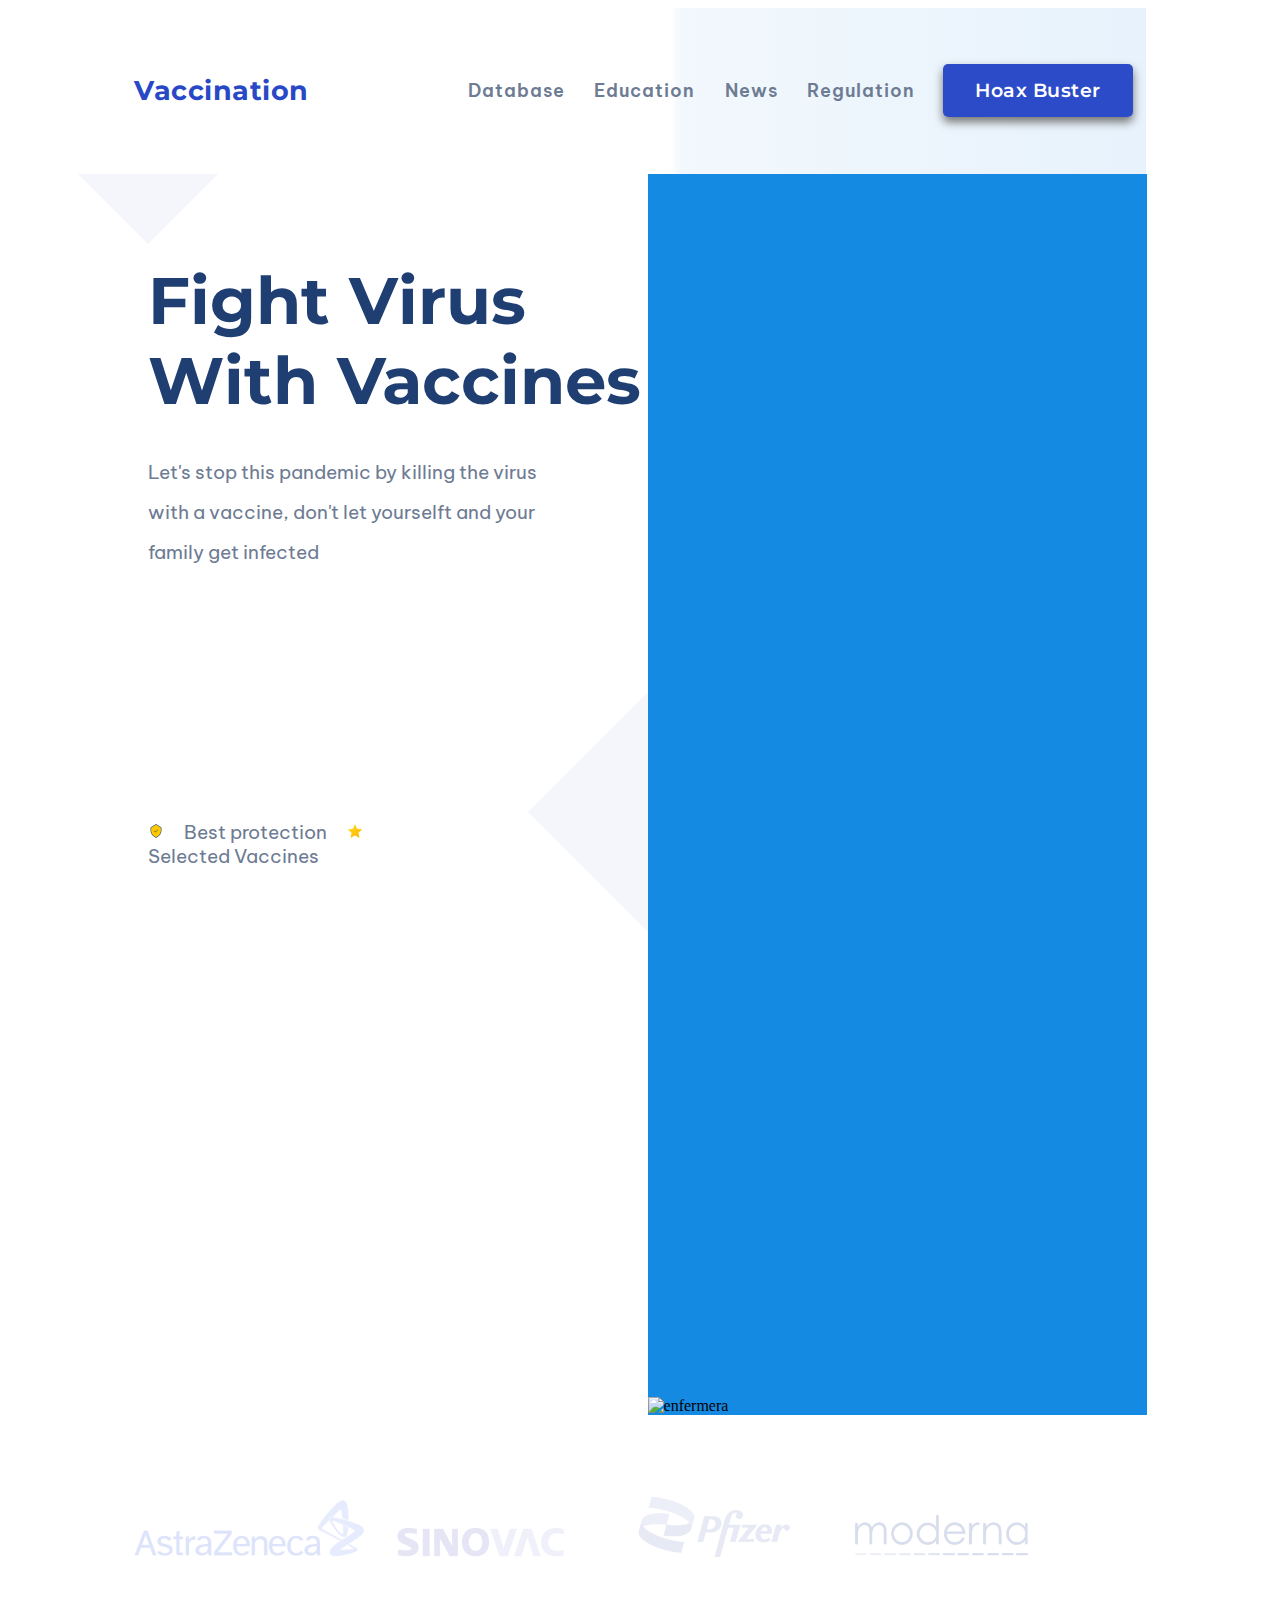
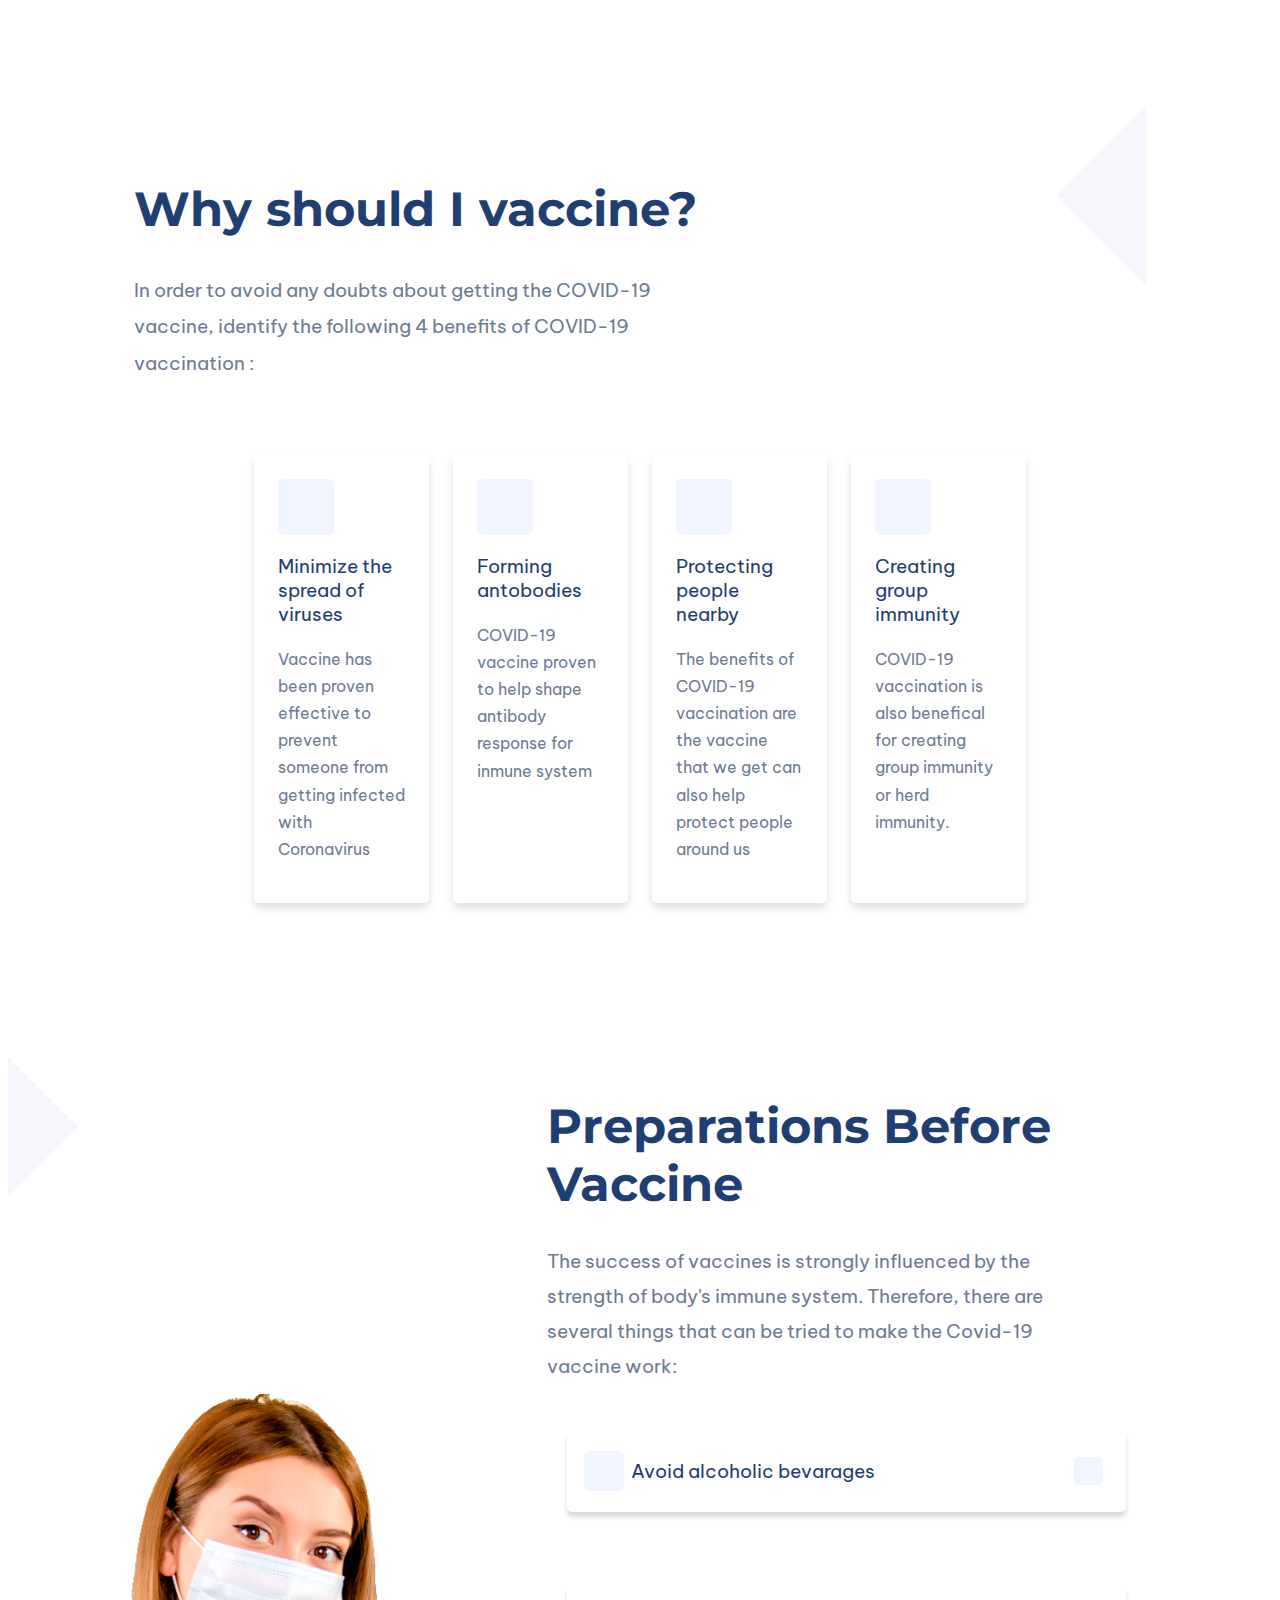
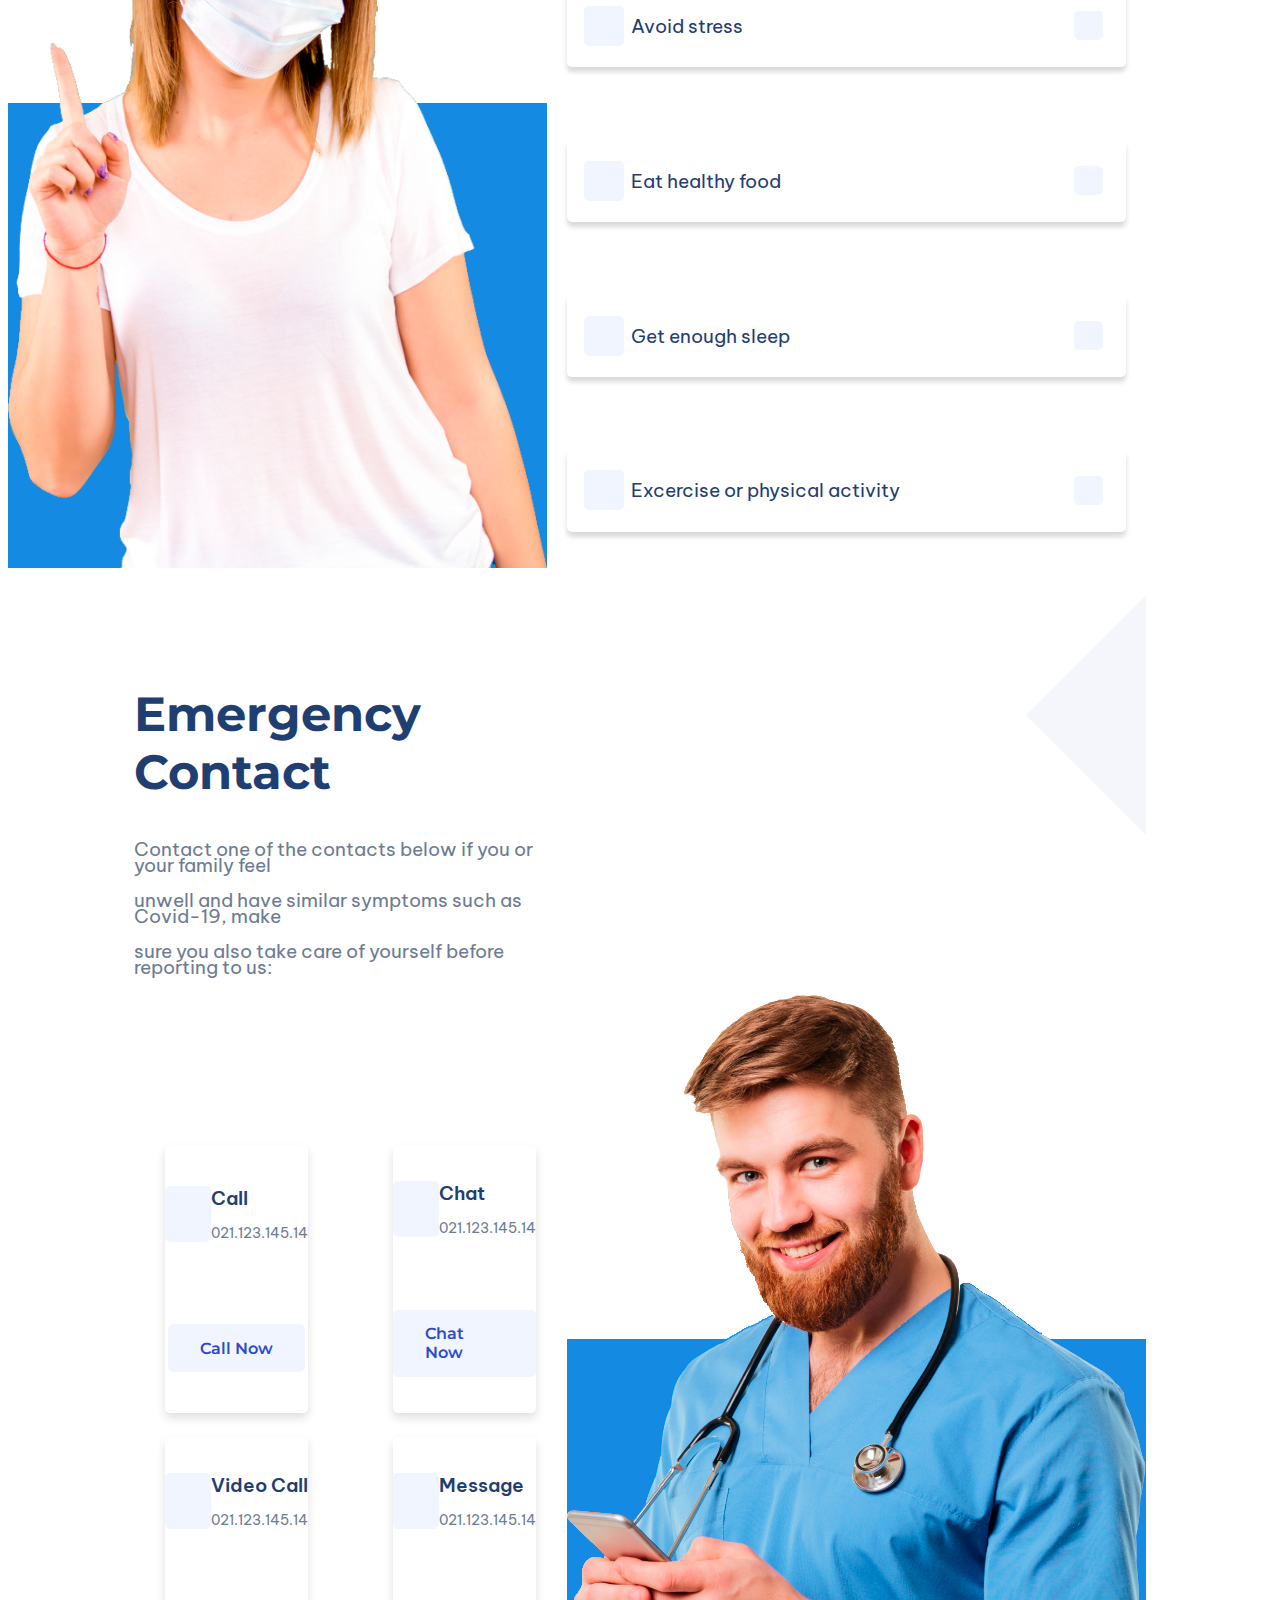
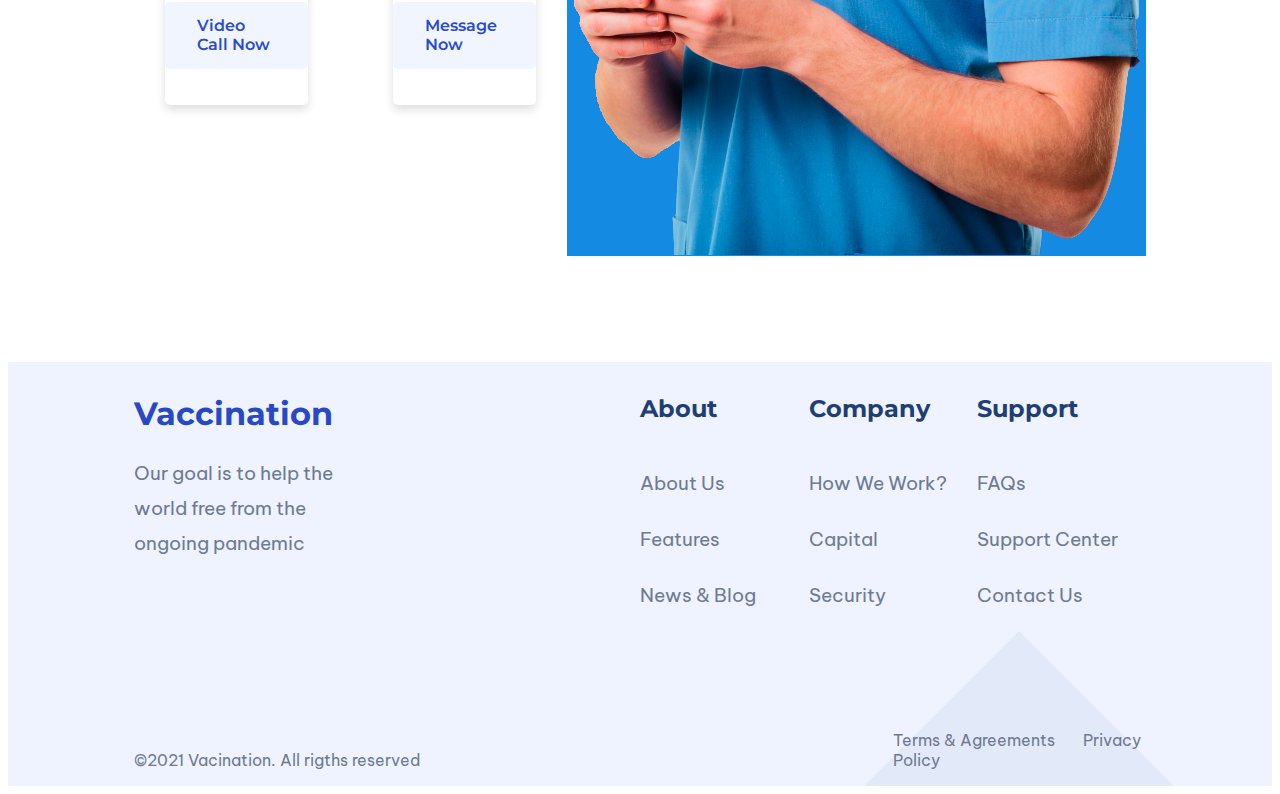
==== index.html @ 40110371 "File index.html moved" ====
<!DOCTYPE html>
<html lang="en">

<head>
    <meta charset="UTF-8">
    <meta http-equiv="X-UA-Compatible" content="IE=edge">
    <meta name="viewport" content="width=device-width, initial-scale=1.0">
    <link rel="stylesheet" href="https://cdnjs.cloudflare.com/ajax/libs/normalize/8.0.1/normalize.min.css"
        integrity="sha512-NhSC1YmyruXifcj/KFRWoC561YpHpc5Jtzgvbuzx5VozKpWvQ+4nXhPdFgmx8xqexRcpAglTj9sIBWINXa8x5w=="
        crossorigin="anonymous" referrerpolicy="no-referrer" />
    <link rel="preconnect" href="https://fonts.googleapis.com">
    <link rel="preconnect" href="https://fonts.gstatic.com" crossorigin>
    <link href="https://fonts.googleapis.com/css2?family=Be+Vietnam+Pro:wght@400;600;700&display=swap" rel="stylesheet">
    <link href="https://fonts.googleapis.com/css2?family=Montserrat:wght@400;600;700&display=swap" rel="stylesheet">
    <link rel="stylesheet" href="./assets/css/styles.css">
    <title>Document</title>
</head>

<body>
    <main class="container">
        <header class="header">
            <div class="header-wrapper">
                <div class="logo logo-color">Vaccination</div>
                <nav class="main-menu text-font">
                    <ul>
                        <li><a href="#" class="nav-text-color">Database</a></li>
                        <li><a href="#" class="nav-text-color">Education</a></li>
                        <li><a href="#" class="nav-text-color">News</a></li>
                        <li><a href="#" class="nav-text-color">Regulation</a></li>
                    </ul>
                </nav>
                <div class="buster-button text-font">
                    <a href="#" class="blue-buttons-color">Hoax Buster</a>
                </div>
            </div>
        </header>
        <section class="main-image">
            <div class="triangle-wrapper">
                <div class="triangle-up-rigth"></div>
            </div>
            <div class="main-image-wrapper">
                <div class="main-text">
                    <div class="triangle-up-left"></div>
                    <p id="star-main-image-text-title" class="title-color main-titles big">Fight Virus</p>
                    <p id="end-main-image-text-title" class="title-color main-titles big">With Vaccines</p>
                    <div class="main-regular-text-wrapper">
                        <p class="regular-text-color text-font">Let's stop this pandemic by killing the virus</p>
                        <p class="regular-text-color text-font">with a vaccine, don't let yourselft and your</p>
                        <p class="regular-text-color text-font">family get infected</p>
                        <div class="triangle-down-left triangle-maintext-big"></div>
                    </div>
                    <div id="main-text-row" class="main-regular-text-wrapper">
                        <p class="regular-text-color text-font">
                            <img id="shield" src="./assets/img/icons8-shield-64-yellow.png" alt="shield-icon">
                            <span class="main-icon-text">Best protection</span>
                            <img id="star" src="./assets/img/icons8-star-48.png" alt="star-icon">
                            <span class="main-icon-text">Selected Vaccines</span>

                        </p>
                        <div class="triangle-up-rigth triangle-maintext-big-2"></div>
                    </div>
                </div>
                <div class="image-wrapper image-background-color">
                    <div class="image-container">
                        <img src="./assets/img/enfermera-sin-fondo.png" alt="enfermera">
                    </div>
                </div>
            </div>
        </section>
        <section class="benefits">
            <div class="benefits-wrapper">
                <div class="companies-gallery">
                    <div class="card-company-1"><img src="./assets/img/Astra-Zeneca-logo.png" alt=""></div>
                    <div class="card-company-2"><img src="./assets/img/Sinovac-logo.png" alt=""></div>
                    <div class="card-company-3"><img src="./assets/img/Pfizer-logo.png" alt=""></div>
                    <div class="card-company-4"><img src="./assets/img/Moderna-logo.png" alt=""></div>
                    <div class="card-triangle">
                        <div class="triangle-down-left"></div>
                    </div>
                </div>
                <div class="benefits-text">
                    <div class="benefits-triangle-wrapper">
                        <div class="triangle-up-rigth"></div>
                    </div>
                    <h2 class="main-titles title-color">Why should I vaccine?</h2>
                    <p class="regular-text-color text-font">In order to avoid any doubts about getting the COVID-19</p>
                    <P class="regular-text-color text-font">vaccine, identify the following 4 benefits of COVID-19</P>
                    <p class="regular-text-color text-font">vaccination :</p>
                </div>
                <div class="benefits-gallery-card">
                    <div class="benefits-card">
                        <div class="icon-wrapper">
                            <div class="icon-aligment">
                                <ion-icon name="options"></ion-icon>
                            </div>
                        </div>
                        <h3 class="text-font title-color">Minimize the <br> spread of viruses</h3>
                        <p class="text-font regular-text-color">Vaccine has been proven effective to prevent someone
                            from getting infected
                            with Coronavirus
                        </p>
                    </div>
                    <div class="benefits-card">
                        <div class="icon-wrapper">
                            <div class="icon-aligment">
                                <ion-icon name="shield-checkmark"></ion-icon>
                            </div>
                        </div>
                        <h3 class="text-font title-color">Forming<br>antobodies</h3>
                        <p class="text-font regular-text-color">COVID-19 vaccine proven to help shape antibody response
                            for inmune system
                        </p>
                    </div>
                    <div class="benefits-card">
                        <div class="icon-wrapper">
                            <div class="icon-aligment">
                                <ion-icon name="people"></ion-icon>
                            </div>
                        </div>
                        <h3 class="text-font title-color">Protecting<br>people nearby</h3>
                        <p class="text-font regular-text-color">The benefits of COVID-19 vaccination are the vaccine
                            that we get can also
                            help protect people
                            around us</p>
                    </div>
                    <div class="benefits-card">
                        <div class="icon-wrapper">
                            <div class="icon-aligment">
                                <ion-icon name="analytics"></ion-icon>
                            </div>
                        </div>
                        <h3 class="text-font title-color">Creating group<br>immunity</h3>
                        <p class="text-font regular-text-color">COVID-19 vaccination is also benefical for creating
                            group immunity or herd
                            immunity.</p>
                    </div>
                </div>
            </div>
        </section>
        <section class="preparations">
            <div class="preparations-wrapper">
                <div class="triangle-wrapper triangle-wrapper1">
                    <div class="triangle-down-right"></div>
                </div>
                <div class="triangle-wrapper triangle-wrapper2">
                    <div class="triangle-down-right-2"></div>
                </div>
                <div class="preparations-text">
                    <h2 class="title-color main-titles">Preparations Before Vaccine</h2>
                    <p class="regular-text-color text-font">The success of vaccines is strongly influenced by the</p>
                    <p class="regular-text-color text-font">strength of body's immune system. Therefore, there are</p>
                    <p class="regular-text-color text-font">several things that can be tried to make the Covid-19</p>
                    <p class="regular-text-color text-font">vaccine work:</p>
                </div>
                <div class="image-preparations">
                    <div class="image-preparation-blue-background image-background-color"></div>
                    <div class="image-preparations-container">
                        <img src="./assets/img/paciente.png" alt="paciente">
                    </div>
                </div>
                <div class="suggestions-wrapper">
                    <div class="suggestions">
                        <div class="title-suggestions">
                            <div class="icon-suggestions">
                                <div class="icon-wrapper">
                                    <div class="icon-aligment">
                                        <ion-icon name="shield"></ion-icon>
                                    </div>
                                </div>
                            </div>
                            <div class="text-tittle">
                                <p class="text-font title-color">Avoid alcoholic bevarages</p>
                            </div>
                            <div class="open-close-icon">
                                <div id="btn-shield-shwText" class="icon-wrapper">
                                    <div class="icon-aligment">
                                        <ion-icon name="caret-down"></ion-icon>
                                    </div>
                                </div>
                            </div>
                        </div>
                        <div id="content-shield" class="content-suggestions">
                            <p id="text-shield" class="disapear-text regular-text-color text-font">Lorem ipsum dolor sit
                                amet, consectetur
                                adipiscing elit. Integer
                                vitae porttitor lorem,
                                eget viverra turpis. Mauris in ultrices enim, eget ultrices eros. Integer tempor
                                volutpat nunc, in tristique erat volutpat vel. Sed tincidunt vel erat vel rutrum.
                                Pellentesque nisi nunc, rhoncus eget lectus eu, imperdiet iaculis lorem. Phasellus vel
                                dapibus velit. Nunc quis venenatis nunc. Vivamus sit amet blandit augue, eu scelerisque
                                felis. Vivamus egestas commodo nulla lacinia porta. Duis lacinia tellus ut pharetra
                                tempus. In non eros placerat, fringilla risus nec, hendrerit lorem. Lorem ipsum dolor
                                sit amet, consectetur adipiscing elit. Donec euismod varius sem, suscipit mattis ante
                                ornare id.</p>
                        </div>
                    </div>
                    <div class="suggestions">
                        <div class="title-suggestions">
                            <div class="icon-suggestions">
                                <div class="icon-wrapper">
                                    <div class="icon-aligment">
                                        <ion-icon name="close-circle"></ion-icon>
                                    </div>
                                </div>
                            </div>
                            <div class="text-tittle">
                                <p class="text-font title-color">Avoid stress</p>
                            </div>
                            <div class="open-close-icon">
                                <div id="btn-circle-shwText" class="icon-wrapper">
                                    <div class="icon-aligment">
                                        <ion-icon name="caret-down"></ion-icon>
                                    </div>
                                </div>
                            </div>
                        </div>
                        <div id="content-circle" class="content-suggestions">
                            <p id="text-circle" class="disapear-text regular-text-color text-font">Lorem ipsum dolor sit
                                amet, consectetur
                                adipiscing elit. Integer
                                vitae porttitor lorem,
                                eget viverra turpis. Mauris in ultrices enim, eget ultrices eros. Integer tempor
                                volutpat nunc, in tristique erat volutpat vel. Sed tincidunt vel erat vel rutrum.
                                Pellentesque nisi nunc, rhoncus eget lectus eu, imperdiet iaculis lorem. Phasellus vel
                                dapibus velit. Nunc quis venenatis nunc. Vivamus sit amet blandit augue, eu scelerisque
                                felis. Vivamus egestas commodo nulla lacinia porta. Duis lacinia tellus ut pharetra
                                tempus. In non eros placerat, fringilla risus nec, hendrerit lorem. Lorem ipsum dolor
                                sit amet, consectetur adipiscing elit. Donec euismod varius sem, suscipit mattis ante
                                ornare id.</p>
                        </div>
                    </div>
                    <div class="suggestions">
                        <div class="title-suggestions">
                            <div class="icon-suggestions">
                                <div class="icon-wrapper">
                                    <div class="icon-aligment">
                                        <ion-icon name="leaf"></ion-icon>
                                    </div>
                                </div>
                            </div>
                            <div class="text-tittle">
                                <p class="text-font title-color">Eat healthy food</p>
                            </div>
                            <div class="open-close-icon">
                                <div id="btn-leaf-shwText" class="icon-wrapper">
                                    <div class="icon-aligment">
                                        <ion-icon name="caret-down"></ion-icon>
                                    </div>
                                </div>
                            </div>
                        </div>
                        <div id="content-leaf" class="content-suggestions">
                            <p id="text-leaf" class="disapear-text regular-text-color text-font">Lorem ipsum dolor sit
                                amet, consectetur
                                adipiscing elit. Integer
                                vitae porttitor lorem,
                                eget viverra turpis. Mauris in ultrices enim, eget ultrices eros. Integer tempor
                                volutpat nunc, in tristique erat volutpat vel. Sed tincidunt vel erat vel rutrum.
                                Pellentesque nisi nunc, rhoncus eget lectus eu, imperdiet iaculis lorem. Phasellus vel
                                dapibus velit. Nunc quis venenatis nunc. Vivamus sit amet blandit augue, eu scelerisque
                                felis. Vivamus egestas commodo nulla lacinia porta. Duis lacinia tellus ut pharetra
                                tempus. In non eros placerat, fringilla risus nec, hendrerit lorem. Lorem ipsum dolor
                                sit amet, consectetur adipiscing elit. Donec euismod varius sem, suscipit mattis ante
                                ornare id.</p>
                        </div>
                    </div>
                    <div class="suggestions">
                        <div class="title-suggestions">
                            <div class="icon-suggestions">
                                <div class="icon-wrapper">
                                    <div class="icon-aligment">
                                        <ion-icon name="checkbox"></ion-icon>
                                    </div>
                                </div>
                            </div>
                            <div class="text-tittle">
                                <p class="text-font title-color">Get enough sleep</p>
                            </div>
                            <div class="open-close-icon">
                                <div id="btn-checkbox-shwText" class="icon-wrapper">
                                    <div class="icon-aligment">
                                        <ion-icon name="caret-down"></ion-icon>
                                    </div>
                                </div>
                            </div>
                        </div>
                        <div id="content-checkbox" class="content-suggestions">
                            <p id="text-checkbox" class="disapear-text regular-text-color text-font">Lorem ipsum dolor
                                sit
                                amet, consectetur
                                adipiscing elit. Integer
                                vitae porttitor lorem,
                                eget viverra turpis. Mauris in ultrices enim, eget ultrices eros. Integer tempor
                                volutpat nunc, in tristique erat volutpat vel. Sed tincidunt vel erat vel rutrum.
                                Pellentesque nisi nunc, rhoncus eget lectus eu, imperdiet iaculis lorem. Phasellus vel
                                dapibus velit. Nunc quis venenatis nunc. Vivamus sit amet blandit augue, eu scelerisque
                                felis. Vivamus egestas commodo nulla lacinia porta. Duis lacinia tellus ut pharetra
                                tempus. In non eros placerat, fringilla risus nec, hendrerit lorem. Lorem ipsum dolor
                                sit amet, consectetur adipiscing elit. Donec euismod varius sem, suscipit mattis ante
                                ornare id.</p>
                        </div>
                    </div>
                    <div class="suggestions">
                        <div class="title-suggestions">
                            <div class="icon-suggestions">
                                <div class="icon-wrapper">
                                    <div class="icon-aligment">
                                        <ion-icon name="heart"></ion-icon>
                                    </div>
                                </div>
                            </div>
                            <div class="text-tittle">
                                <p class="text-font title-color">Excercise or physical activity</p>
                            </div>
                            <div class="open-close-icon">
                                <div id="btn-heart-shwText" class="icon-wrapper">
                                    <div class="icon-aligment">
                                        <ion-icon name="caret-down"></ion-icon>
                                    </div>
                                </div>
                            </div>
                        </div>
                        <div id="content-heart" class="content-suggestions">
                            <p id="text-heart" class="disapear-text regular-text-color text-font">Lorem ipsum dolor
                                sit
                                amet, consectetur
                                adipiscing elit. Integer
                                vitae porttitor lorem,
                                eget viverra turpis. Mauris in ultrices enim, eget ultrices eros. Integer tempor
                                volutpat nunc, in tristique erat volutpat vel. Sed tincidunt vel erat vel rutrum.
                                Pellentesque nisi nunc, rhoncus eget lectus eu, imperdiet iaculis lorem. Phasellus vel
                                dapibus velit. Nunc quis venenatis nunc. Vivamus sit amet blandit augue, eu scelerisque
                                felis. Vivamus egestas commodo nulla lacinia porta. Duis lacinia tellus ut pharetra
                                tempus. In non eros placerat, fringilla risus nec, hendrerit lorem. Lorem ipsum dolor
                                sit amet, consectetur adipiscing elit. Donec euismod varius sem, suscipit mattis ante
                                ornare id.</p>
                        </div>
                    </div>
                </div>
            </div>
        </section>
        <section class="emergency-contact">
            <div class="emergency-wrapper">
                <div class="triangle-wrapper triangle-wrapper1">
                    <div class="triangle-down-left triangle-down-left-big"></div>
                </div>
                <div class="emergency-text">
                    <h2 class="title-color main-titles">Emergency Contact</h2>
                    <p class="regular-text-color text-font">Contact one of the contacts below if you or your family feel
                    </p>
                    <p class="regular-text-color text-font">unwell and have similar symptoms such as Covid-19, make</p>
                    <p class="regular-text-color text-font">sure you also take care of yourself before reporting to us:
                    </p>
                </div>
                <div class="triangle-wrapper triangle-wrapper2">
                    <div class="triangle-up-rigth triangle-up-rigth-big"></div>
                </div>
                <div class="contact-info-wrapper">
                    <div class="contact-info-gallery">
                        <div class="card-contact">
                            <div class="contact-info-text">
                                <div class="contact-info-title">
                                    <div class="icon-wrapper">
                                        <div class="icon-aligment">
                                            <ion-icon name="call"></ion-icon>
                                        </div>
                                    </div>
                                    <div class="contact-info">
                                        <h3 class="text-font title-color">Call</h3>
                                        <p class="text-font regular-text-color phone-numbers">021.123.145.14</p>
                                    </div>
                                </div>
                                <a href="#" class="ligth-blue-buttons-color">Call Now</a>
                            </div>
                        </div>
                        <div class="card-contact">
                            <div class="contact-info-text">
                                <div class="contact-info-title">
                                    <div class="icon-wrapper">
                                        <div class="icon-aligment">
                                            <ion-icon name="chatbubble-ellipses"></ion-icon>
                                        </div>
                                    </div>
                                    <div class="contact-info">
                                        <h3 class="text-font title-color">Chat</h3>
                                        <p class="text-font regular-text-color phone-numbers">021.123.145.14</p>
                                    </div>
                                </div>
                                <a href="#" class="ligth-blue-buttons-color">Chat Now</a>
                            </div>
                        </div>
                        <div class="card-contact">
                            <div class="contact-info-text">
                                <div class="contact-info-title">
                                    <div class="icon-wrapper">
                                        <div class="icon-aligment">
                                            <ion-icon name="videocam"></ion-icon>
                                        </div>
                                    </div>
                                    <div class="contact-info">
                                        <h3 class="text-font title-color">Video Call</h3>
                                        <p class="text-font regular-text-color phone-numbers">021.123.145.14</p>
                                    </div>
                                </div>
                                <a href="#" class="ligth-blue-buttons-color">Video Call Now</a>
                            </div>
                        </div>
                        <div class="card-contact">
                            <div class="contact-info-text">
                                <div class="contact-info-title">
                                    <div class="icon-wrapper">
                                        <div class="icon-aligment">
                                            <ion-icon name="mail"></ion-icon>
                                        </div>
                                    </div>
                                    <div class="contact-info">
                                        <h3 class="text-font title-color">Message</h3>
                                        <p class="text-font regular-text-color phone-numbers">021.123.145.14</p>
                                    </div>
                                </div>
                                <a href="#" class="ligth-blue-buttons-color">Message Now</a>
                            </div>
                        </div>
                    </div>
                </div>
                <div class="emergency-image">
                    <div class="emergency-background-blue image-background-color"></div>
                    <div class="emergency-image-container">
                        <img src="./assets/img/medico.png" alt="medico">
                    </div>
                </div>
            </div>
        </section>
        <footer class="footer">
            <div class="footer-wrapper">
                <div class="footer-info">
                    <div class="info-text">
                        <div class="info-text-title">
                            <h3 class="main-titles logo-color title-info-text-footer">Vaccination</h3>
                        </div>
                        <div class="info-text-paragraphs">
                            <p class="text-font regular-text-color reg-info-text-footer">Our goal is to help the</p>
                            <p class="text-font regular-text-color reg-info-text-footer">world free from the</p>
                            <p class="text-font regular-text-color reg-info-text-footer">ongoing pandemic</p>
                        </div>
                    </div>
                    <div class="other-links-gallery">
                        <div class="links-card">
                            <h4 class="main-titles title-color title-link-cards">About</h4>
                            <p><a class="text-font regular-text-color" href="#">About Us</a></p>
                            <p><a class="text-font regular-text-color" href="#">Features</a></p>
                            <p><a class="text-font regular-text-color" href="#">News & Blog</a></p>
                        </div>
                        <div class="links-card">
                            <h4 class="main-titles title-color title-link-cards">Company</h4>
                            <p><a class="text-font regular-text-color" href="#">How We Work?</a></p>
                            <p><a class="text-font regular-text-color" href="#">Capital</a></p>
                            <p><a class="text-font regular-text-color" href="#">Security</a></p>
                        </div>
                        <div class="links-card">
                            <h4 class="main-titles title-color title-link-cards">Support</h4>
                            <p><a class="text-font regular-text-color" href="#">FAQs</a></p>
                            <p><a class="text-font regular-text-color" href="#">Support Center</a></p>
                            <p><a class="text-font regular-text-color" href="#">Contact Us</a></p>
                        </div>
                    </div>
                </div>
                <div class="copy-terms">
                    <div class="copyrigth-text-wrapper">
                        <p class="text-font regular-text-color">&copy;2021 Vacination. All rigths reserved</p>
                    </div>
                    <div class="copyrigth-triangle-wrapper">
                        <div class="copyright-triangle"></div>
                        <p class="text-font regular-text-color">Terms & Agreements <span class="privacy-text">Privacy
                                Policy</span></p>
                    </div>
                </div>
            </div>
        </footer>
    </main>

    <script type="module" src="https://unpkg.com/ionicons@5.5.2/dist/ionicons/ionicons.esm.js"></script>
    <script nomodule src="https://unpkg.com/ionicons@5.5.2/dist/ionicons/ionicons.js"></script>
    <script src="./assets/js/index.js"></script>
</body>

</html>
---- assets/css/styles.css ----
.logo-color {
    color: #2848c6;
}

.nav-text-color {
    color: #6d7b93;
}

/*  BUTTONS - START*/
.blue-buttons-color {
    background-color: #2b4bc9;
    color: #fff;
    padding: .9rem 2rem .9rem 2rem;
    border-radius: 5px;
    box-shadow: 0px 5px 10px rgb(114, 114, 114);
    font-family: 'Montserrat', sans-serif;
    font-weight: 600;
}

.ligth-blue-buttons-color {
    background-color: #f1f5ff;
    color: #2b4bc9;
    padding: .9rem 2rem .9rem 2rem;
    border-radius: 5px;    
    font-family: 'Montserrat', sans-serif;
    font-weight: 600;
}
/*  BUTTONS - END*/

.title-color {
    color: #1f3e72;
}

.regular-text-color {
    color: #6d7b93;
}


.image-background-color {
    background-color: #148ae3;
}

.triangle-color {
    background-color: #f4f6fb;
}

.yellow-icon {
    box-shadow: 0px 5px 10px yellow;
    
}

/* MAIN-TEXT ICONS AND TEXT START*/
#shield {
    width: 1rem;
    margin-right: 1rem;
}

#star {
    width: 1rem;
    margin-right: 1rem;
}

.main-icon-text {
    margin-right: 1rem;
}
/* MAIN-TEXT ICON AND TEXT END */

/* GENERAL ICONS START */
.icon-wrapper {
    background-color: #f1f5ff;                                                
    display: inline-block;
    color: #2f4fcd;
    font-size: 2rem;
    width: 3.5rem;                        
    height: 3.5rem;
    text-align: center;                        
    border-radius: 5px;
}

.icon-aligment {
    display: flex;
    justify-content: center;
    align-items: center;
    height: 100%; 
}
/* GENERAL ICONS - END*/

/* GENERAL FONTS - START */
.text-font {    
    font-family: 'Be Vietnam Pro', sans-serif;
    font-size: 1.2rem;    
}

.main-titles {
    font-family: 'Montserrat', sans-serif;
    font-size: 3rem;
}
/* GENERAL FONTS - END */

a {
    text-decoration: none;
}

.logo {    
    font-family: 'Montserrat', sans-serif;
    font-weight: 700;
    font-size: 1.7rem;
    letter-spacing: .5px;
}

/* BACKGROUND TRIANGLES IMAGES CONFIGURATION - START*/
.triangle-up-rigth {
    width: 0;
    height: 0;
    border-left: 70px solid transparent;
    border-bottom: 70px solid transparent;
    border-right: 70px solid #f4f6fb;    
}

.triangle-up-left {
    width: 0;
    height: 0;
    border-right: 70px solid transparent;
    border-bottom: 70px solid transparent;
    border-left: 70px solid #f4f6fb;    
    /* border: 1px solid #000; */
}

.triangle-down-left {
    width: 0;
    height: 0;
    border-top: 70px solid transparent;
    border-left: 70px solid transparent;
    border-bottom: 70px solid #f4f6fb;   
    /* border: 1px solid #000; */
}

.triangle-down-right {
    width: 0;
    height: 0;
    border-top: 70px solid transparent;
    border-right: 70px solid transparent;
    border-bottom: 70px solid #f4f6fb;   
    /* border: 1px solid #000; */
}

.triangle-down-right-2 {
    width: 0;
    height: 0;
    border-bottom: 70px solid transparent;
    border-right: 70px solid transparent;
    border-top: 70px solid #f4f6fb;   
    /* border: 1px solid #000; */
}

.triangle {
    width: 45px;
    height: 45px;    
    border: 1px solid #000;
}
/* BACKGROUND TRIANGLES IMAGES CONFIGURATION - START*/

.container {    
    display: grid;
    grid-template-columns: repeat(4, 1fr);
    grid-template-rows: 0.12fr .90fr .85fr .80fr .90fr .3fr;    
    background-color: #fff;
}
    /* ######################## HEADER ###################### */
    .container .header {
        grid-column: 1 / 5;       
        display: grid;
        grid-template-columns: .5fr repeat(4, 1fr) .5fr;
    }

        .container .header .header-wrapper {
            grid-column: 2 / 6;            
            display: flex;            
            align-items: center;
            background: rgb(255,255,255);
            background: linear-gradient(90deg, rgba(255,255,255,1) 53%, rgba(242,248,253,1) 54%, rgba(231,242,252,1) 100%);            
        }

            .container .header .header-wrapper .logo{
                flex-grow: 4;                
                text-align: left;
            }

                .container .header .header-wrapper .main-menu{
                    flex-grow: 3;                    
                    font-size: 1.1rem;
                    letter-spacing: 1px;
                    font-weight: 600;
                }

                    .container .header .header-wrapper .main-menu ul{
                        display: flex;
                        flex-direction: row;
                        flex-wrap: wrap;
                        list-style: none;
                        justify-content: space-around;
                    }  

                            .container .header .header-wrapper .main-menu ul li a {
                                padding: 5px;                                                                                        
                            }

            .container .header .header-wrapper .buster-button{
                flex-grow: 1;                
                text-align: center;
                letter-spacing: 0.5px;
            }

    /* ######################## MAIN - IMAGE SECTION ###################### */
    .container .main-image {
        grid-column: 1 / 5;
        background-color: #fff;
        display: grid;
        grid-template-columns: .5fr repeat(4, 1fr) .5fr;
        padding: 0px;        
        margin: 0px;
    }

        .container .triangle-wrapper {
            grid-column: 1 / 2;            
            display: flex;
            justify-content: flex-end;
            align-items: flex-start;
        }           

        .container .main-image-wrapper {            
            grid-column: 2 / 6;            
            display: flex;
            flex-direction: row;
            flex-wrap: nowrap;
            align-items: center;       
        }

            .container .main-image .main-image-wrapper .image-wrapper {
                display: flex;
                justify-content: center;
                align-items: flex-end;
                flex-wrap: nowrap;
            }

            .container .main-image .main-image-wrapper .image-wrapper .image-container {                        
                width: 100%;
                height: 90%;
            }

            .container .main-image .main-image-wrapper .image-wrapper .image-container img {
                width: 100%;
                object-fit: cover;
            }

            .container .main-image-wrapper .main-text {               
                width: 50%;
                height: 100%;                
            }

                .container .main-image-wrapper .main-text .triangle{
                    margin-bottom: 1.5rem;                    
                }

                .container .main-image-wrapper .main-text #star-main-image-text-title {
                    margin-top: 1rem;
                }

                .container .main-image-wrapper .main-text #end-main-image-text-title {
                    margin-bottom: 2rem;
                }

                .container .main-image-wrapper .main-text .big {
                    font-size: 4.1rem;
                    font-weight: 700;
                    margin-top: 0;
                    margin-bottom: 0;
                }

                    .container .main-image-wrapper .main-text .main-regular-text-wrapper {                        
                        display: flex;
                        flex-direction: column;
                        flex-wrap: nowrap;
                    }

                        .container .main-image-wrapper .main-text .main-regular-text-wrapper p {
                            margin-top: .5rem;
                            margin-bottom: .5rem;                            
                        }

                        /* TRIANGLE */
                        .container .main-image-wrapper .main-text .main-regular-text-wrapper .triangle-maintext-big {
                            align-self: flex-end;
                            justify-self: flex-end;
                            margin-top: 0;
                            margin-bottom: 0;
                            border-top: 120px solid transparent;
                            border-left: 120px solid transparent;
                            border-bottom: 120px solid #f4f6fb;                           
                        }

                        .container .main-image-wrapper .main-text #main-text-row {
                            flex-direction:row;
                            justify-content: space-between;

                        }

                            .container .main-image-wrapper .main-text #main-text-row .triangle-maintext-big-2 {
                                border-left: 120px solid transparent;
                                border-bottom: 120px solid transparent;
                                border-right: 120px solid #f4f6fb;
                            }
                           

            .container .main-image-wrapper .image-wrapper {                                
                width: 50%;
                height: 100%;
                display: flex;
                justify-content: center;
                align-items: flex-end;
            }

                .container .main-image-wrapper .image-wrapper .image-container {
                    width: 100%;
                    height: 100%;
                    display: flex;
                    justify-content: center;
                    align-items: flex-end;                    
                }

                .container .main-image-wrapper .image-wrapper .image-container img {
                    width: 100%;
                    object-fit: cover;
                }


    /* ######################## BENEFITS - SECTION - START ###################### */
    .container .benefits {
        grid-column: 1 / 5;
        display: grid;
        grid-template-columns: .5fr repeat(4, 1fr) .5fr;        
        background-color: #fff;        
    }            

        .container .benefits .benefits-wrapper {
            background-color: #fff;
            grid-column: 2 / 6;
            margin-top: 5rem;
        }

            .container .benefits .benefits-wrapper .companies-gallery {
                display: grid;                      
                grid-template-columns: 1.15fr 1.15fr 1.15fr 1.15fr .4fr;
                height: 300px;
                
            }

                .container .benefits .benefits-wrapper .companies-gallery .card-company-1 {
                    grid-column: 1 / 2;
                    background-color: #fff;                    
                }

                    .container .benefits .benefits-wrapper .companies-gallery .card-company-1 img {
                        width: 100%;
                    }

                .container .benefits .benefits-wrapper .companies-gallery .card-company-2 {
                    grid-column: 2 / 3;
                    background-color: #fff;                    
                }

                    .container .benefits .benefits-wrapper .companies-gallery .card-company-2 img {
                        width: 100%;
                    }

                .container .benefits .benefits-wrapper .companies-gallery .card-company-3 {
                    grid-column: 3 / 4;
                    background-color: #fff;                    
                }

                    .container .benefits .benefits-wrapper .companies-gallery .card-company-3 img {
                        width: 100%;
                    }

                .container .benefits .benefits-wrapper .companies-gallery .card-company-4 {
                    grid-column: 4 / 5;
                    background-color: #fff;                    
                }

                    .container .benefits .benefits-wrapper .companies-gallery .card-company-4 img {
                        width: 100%;
                    }

                .container .benefits .benefits-wrapper .companies-gallery .card-triangle {
                    grid-column: 5 / 6;
                    background-color: #fff;
                    width: 100%;                    
                    display: flex;
                    justify-content: flex-end;
                    align-items: flex-end;
                }

                    .container .benefits .benefits-wrapper .companies-gallery .card-triangle .triangle-down-left {
                        border-top: 90px solid transparent;
                        border-left: 90px solid transparent;
                        border-bottom: 90px solid #f4f6fb;
                    }

            .container .benefits .benefits-wrapper .benefits-text .benefits-triangle-wrapper {                
                display: flex;
                flex-direction: column;                
            }

                .container .benefits .benefits-wrapper .benefits-text .benefits-triangle-wrapper .triangle-up-rigth {                    
                    justify-self: flex-start;
                    align-self: flex-end;
                    border-left: 90px solid transparent;
                    border-bottom: 90px solid transparent;
                    border-right: 90px solid #f4f6fb;
                }

                .container .benefits .benefits-wrapper .benefits-text h2 {
                    margin-top: -105px;                    
                }

                .container .benefits .benefits-wrapper .benefits-text p {
                    margin-top: 0;
                    margin-bottom: .8rem;
                }

            .container .benefits .benefits-wrapper .benefits-gallery-card {
                margin-top: 5rem;
                margin-left: 2rem;
                margin-right: 2rem;                
                display: grid;
                grid-template-columns: repeat(4, .2fr);
                gap: 1.5rem;
                justify-content: center;

            }

                .container .benefits .benefits-wrapper .benefits-gallery-card .benefits-card {                    
                    border-radius: 5px;
                    box-shadow: 0px 5px 10px rgb(223, 223, 223);            
                    padding: 1.5rem;
                }

                    .container .benefits .benefits-wrapper .benefits-gallery-card .benefits-card .icon-wrapper {                        
                        background-color: #f1f5ff;                                                
                        
                    }                    
                    
                    .container .benefits .benefits-wrapper .benefits-gallery-card .benefits-card h3 {
                        font-weight: 400;
                    }

                    .container .benefits .benefits-wrapper .benefits-gallery-card .benefits-card p {
                        font-size: 1rem;
                        line-height: 1.7rem;
                    }

                .container .benefits .benefits-wrapper .benefits-gallery-card .benefits-card:hover {
                    box-shadow: 0px 16px 20px -6px #9bb3e2;
                    text-shadow: 0px 10px 30px #9bb3e2;            
                }

                .container .benefits .benefits-wrapper .benefits-gallery-card .benefits-card:hover > .icon-wrapper {                  
                    box-shadow: 0px 16px 16px -6px #9bb3e2;   
                }               
    /* ######################## BENEFITS - SECTION - END ###################### */

    /* ######################## PREPARATIONS - SECTION - START ###################### */
    .container .preparations {
        grid-column: 1 / 5;
        background-color: lightgoldenrodyellow;
        display: grid;
        grid-template-columns: .5fr repeat(4, 1fr) .5fr;        
        background-color: #fff;
    }

        .container .preparations .preparations-wrapper {
            grid-column: 1 / 6;
            background-color: #fff;
            display: grid;            
            grid-template-columns: .9fr 1fr;            
            grid-template-rows: .2fr .2fr 1fr;
        }

        .container .preparations .preparations-wrapper .triangle-wrapper {
            grid-column: 1 / 3;            
        }

        .container .preparations .preparations-wrapper .triangle-wrapper1 {
            display: flex;
            justify-content: flex-start;
            align-items: flex-end;
        }        

        .container .preparations .preparations-wrapper .triangle-wrapper2 {
            grid-column: 1 / 2;
            display: flex;
            justify-content: flex-start;
            align-items: flex-start;
        }

        .container .preparations .preparations-wrapper .preparations-text {
            grid-column: 2 / 3;
        }
        
            .container .preparations .preparations-wrapper .preparations-text h2 {
                margin-top: -30px;
            }

            .container .preparations .preparations-wrapper .preparations-text p {
                line-height: 1rem;
            }

        .container .preparations .preparations-wrapper .image-preparations {
            grid-column: 1 / 2;
            display: flex;            
            justify-content: center;
            align-items: flex-end;            
            position: relative;
        }

            .container .preparations .preparations-wrapper .image-preparations .image-preparation-blue-background {                
                height: 60%;
                width: 100%;                
                position: absolute;
                align-self: flex-end;
                justify-self: flex-end;
                z-index: 1;
            }

            .container .preparations .preparations-wrapper .image-preparations .image-preparations-container {
                z-index: 2;                
                display: flex;
                justify-content: center;
                align-items: flex-end;
            }

                .container .preparations .preparations-wrapper .image-preparations .image-preparations-container img {                    
                    width: 100%;
                    object-fit: cover;                    
                }

        .container .preparations .preparations-wrapper .suggestions-wrapper {
            grid-column: 2 / 3;
            display: flex;
            flex-direction: column;
            flex-wrap: wrap;
            justify-content: space-around;
            align-items: center;
        }
        
            .container .preparations .preparations-wrapper .suggestions-wrapper .suggestions {                
                width: 90%;                
                display: flex;
                flex-direction: column;
                flex-wrap: nowrap;
                padding: 10px;
                border-radius: 5px;
                box-shadow: 0px 5px 5px rgb(218, 218, 218);
            }

                .container .preparations .preparations-wrapper .suggestions-wrapper .suggestions .title-suggestions {                   
                    width: 100%;
                    height: 100%;
                    display: flex;
                    flex-direction: row;
                    flex-wrap: nowrap;
                }

                    .container .preparations .preparations-wrapper .suggestions-wrapper .suggestions .title-suggestions .icon-suggestions {                        
                        width: 10%;
                        height: 100%;
                        display: flex;
                        justify-content: center;
                        align-items: center;
                    }

                        .container .preparations .preparations-wrapper .suggestions-wrapper .suggestions .title-suggestions .icon-suggestions .icon-wrapper {
                            font-size: 1rem;
                            width: 2.5rem;                        
                            height: 2.5rem;
                        }

                    .container .preparations .preparations-wrapper .suggestions-wrapper .suggestions .title-suggestions .text-tittle {                        
                        width: 80%;
                        height: 100%;
                    }

                    .container .preparations .preparations-wrapper .suggestions-wrapper .suggestions .title-suggestions .open-close-icon {                        
                        width: 10%;
                        height: 100%;
                        display: flex;
                        justify-content: center;
                        align-items: center;
                    }

                        .container .preparations .preparations-wrapper .suggestions-wrapper .suggestions .title-suggestions .open-close-icon .icon-wrapper {
                            font-size: 1rem;
                            width: 1.8rem;                        
                            height: 1.8rem;
                        }

                        .container .preparations .preparations-wrapper .suggestions-wrapper .suggestions .title-suggestions .open-close-icon .rotate-icon {
                            transform: rotate(180deg);                                                      
                        }

                .container .preparations .preparations-wrapper .suggestions-wrapper .suggestions .content-suggestions {                                                                            
                    width: 100%;
                    height: 0%;                    
                }

                .container .preparations .preparations-wrapper .suggestions-wrapper .suggestions .content-suggestions p {
                    font-size: .9rem;
                    text-align: justify;
                    line-height: 25px;
                }                                                                           

                /*Mostrar el texto de suggestions*/
                .container .preparations .preparations-wrapper .suggestions-wrapper .suggestions .show-content-suggestions {
                    height: 100%;
                }                    
                                       
                    /*Mostrar el texto de suggestions*/
                    .container .preparations .preparations-wrapper .suggestions-wrapper .suggestions .content-suggestions .disapear-text {
                        display: none;                        
                    }

    /* ######################## PREPARATIONS - SECTION - END ###################### */

    /* ######################## EMERGENCY-CONTACT - SECTION - START ###################### */
    .container .emergency-contact {
        grid-column: 1 / 5;
        /* background-color: lightgray;         */
        display: grid;
        grid-template-columns: .5fr repeat(4, 1fr) .5fr;
    }

        .container .emergency-contact .emergency-wrapper {
            /* background-color: lightcoral; */
            grid-column: 2 / 6;
            display: grid;
            grid-template-columns: repeat(2, 1fr);            
            grid-template-rows: .2fr .4fr 1fr;
        }

            .container .emergency-contact .emergency-wrapper .triangle-wrapper1 {
                grid-column: 1 / 3;                                
                display: flex;
                justify-content: flex-end;
                align-items: flex-end;
            }

                .container .emergency-contact .emergency-wrapper .triangle-wrapper1 .triangle-down-left-big {
                    border-top: 12px solid transparent;
                    border-left: 120px solid transparent;
                    border-bottom: 120px solid #f4f6fb; 

                }

            .container .emergency-contact .emergency-wrapper .emergency-text {
                grid-column: 1 / 2;
            }

                .container .emergency-contact .emergency-wrapper .emergency-text h2 {
                    margin-top: -30px;
                }

                .container .emergency-contact .emergency-wrapper .emergency-text p {
                    line-height: 1rem;
                }

            .container .emergency-contact .emergency-wrapper .triangle-wrapper2 {
                grid-column: 2 / 3;
            }

                .container .emergency-contact .emergency-wrapper .triangle-wrapper2 .triangle-up-rigth-big {
                    border-left: 120px solid transparent;
                    border-bottom: 120px solid transparent;
                    border-right: 120px solid #f4f6fb;
                }

                .container .emergency-contact .emergency-wrapper .contact-info-wrapper {
                    grid-column: 1 / 2;
                    display: flex;
                    align-items: center;                                                                                                         
                    /* border: 1px solid #000;                                         */
                }

                    .container .emergency-contact .emergency-wrapper .contact-info-wrapper .contact-info-gallery { 
                        height: 65%;
                        width: 100%;                                            
                        display: grid;
                        grid-template-columns: repeat(2, 1fr);
                        grid-template-rows: repeat(2, 1fr);
                        gap: 1.5rem;                                
                        justify-content: center;
                        /* border: 1px solid tomato; */
                        /* background-color: lightgreen; */
                        
                    }

                .container .emergency-contact .emergency-wrapper .contact-info-gallery .card-contact {                    
                    border-radius: 5px;
                    width: 70%;
                    justify-self: center; 
                    box-shadow: 0px 5px 10px rgb(223, 223, 223)                
                }

                    .container .emergency-contact .emergency-wrapper .contact-info-gallery .card-contact .contact-info-text {
                        display: flex;
                        flex-direction: column;
                        flex-wrap: nowrap;
                        justify-content: space-around;
                        align-items: center;
                        width: 100%;
                        height: 100%;
                    }

                    .container .emergency-contact .emergency-wrapper .contact-info-gallery .card-contact .contact-info-text a:hover {
                        background-color: #2b4bc9;
                        color: #fff;
                        padding: .9rem 2rem .9rem 2rem;
                        border-radius: 5px;
                        box-shadow: 0px 5px 10px rgb(114, 114, 114);
                        font-family: 'Montserrat', sans-serif;
                        font-weight: 600;                        
                    }

                    .container .emergency-contact .emergency-wrapper .contact-info-gallery .card-contact .contact-info-text .contact-info-title{
                        display: flex;
                        flex-direction: row;
                        flex-wrap: nowrap;
                        justify-content: space-around;
                        align-items: center;
                        width: 100%;
                    }                    

                    .container .emergency-contact .emergency-wrapper .contact-info-gallery .card-contact .contact-info-text .contact-info-title .contact-info {                        
                        height: 100%;
                        display: flex;
                        flex-direction: column;
                        flex-wrap: nowrap;
                        justify-content: space-between;                        
                    }

                        .container .emergency-contact .emergency-wrapper .contact-info-gallery .card-contact .contact-info-text .contact-info-title .contact-info h3 {
                            margin-top: 0;
                            margin-bottom: 0;
                            font-weight: 600;
                        }                       

                        .container .emergency-contact .emergency-wrapper .contact-info-gallery .card-contact .contact-info-text .contact-info-title .contact-info .phone-numbers {
                            font-size: .9rem;
                            margin-top: 0;
                            margin-bottom: 0;
                        }

            .container .emergency-contact .emergency-wrapper .emergency-image {
                grid-column: 2 / 3;
                position: relative;
                display: flex;
                justify-content: center;
                align-items: flex-end;
            }

                .container .emergency-contact .emergency-wrapper .emergency-image .emergency-background-blue {                    
                    width: 100%;
                    height: 60%;
                    position: absolute;
                    z-index: 1;
                }

                .container .emergency-contact .emergency-wrapper .emergency-image .emergency-image-container {
                    height: 100%;
                    width: 100%;
                    z-index: 2;
                    display: flex;
                    justify-content: center;
                    align-items: flex-end;
                }

    /* ######################## EMERGENCY-CONTACT - SECTION - END ###################### */

    /* ######################## FOOTER - SECTION - START ###################### */
    .container .footer {
        grid-column: 1 / 5;
        background-color: #eef3ff;
        display: grid;
        grid-template-columns: .5fr repeat(4, 1fr) .5fr;
    }

        .container .footer .footer-wrapper {
            grid-column: 2 / 6;            
            display: grid;
            grid-template-columns: repeat(2, 1fr);
            grid-template-rows: repeat(2, 1fr);
            grid-template-rows: 1.6fr 1fr;
        }

        .container .footer .footer-wrapper .footer-info {
            grid-column: 1 / 3;            
            display: grid;
            grid-template-columns: 1fr 1fr;
        }

            .container .footer .footer-wrapper .footer-info .info-text {
                grid-column: 1 / 2;
                display: flex;
                flex-direction: column;
                flex-wrap: nowrap;
            }

                .container .footer .footer-wrapper .footer-info .info-text .info-text-title .title-info-text-footer {                    
                    font-size: 2rem;
                }

                .container .footer .footer-wrapper .footer-info .info-text .info-text-paragraphs .reg-info-text-footer {                    
                    line-height: 1rem;
                }

                .container .footer .footer-wrapper .footer-info .info-text .info-text-paragraphs .reg-info-text-footer:first-child {
                    margin-top: 0;
                }

            .container .footer .footer-wrapper .footer-info .other-links-gallery {
                grid-column: 2 / 3;
                display: grid;
                grid-template-columns: repeat(3, 1fr);                
            }

                .container .footer .footer-wrapper .footer-info .other-links-gallery .links-card {
                    display: flex;
                    flex-direction: column;
                    flex-wrap: nowrap;
                }

                    .container .footer .footer-wrapper .footer-info .other-links-gallery .links-card .title-link-cards {
                        font-size: 1.5rem;
                    }                    

        .container .footer .footer-wrapper .copy-terms {
            grid-column: 1 / 3;            
            display: grid;
            grid-template-columns: 1.5fr .5fr;
        }

            .container .footer .footer-wrapper .copy-terms .copyrigth-text-wrapper {
                /* border: 1px solid #000; */
                display: flex;
                align-items: flex-end;                
            }
            
                .container .footer .footer-wrapper .copy-terms .copyrigth-text-wrapper p {
                    font-size: 1rem;
                }
                

            .container .footer .footer-wrapper .copy-terms .copyrigth-triangle-wrapper {
                /* border: 1px solid #000; */
                display: flex;
                align-items: flex-end;
                justify-content: center;                
            }

                .container .footer .footer-wrapper .copy-terms .copyrigth-triangle-wrapper p {
                    z-index: 2;
                    font-size: 1rem;
                }

                .container .footer .footer-wrapper .copy-terms .copyrigth-triangle-wrapper .privacy-text {
                    margin-left: 1.5rem;
                }

                .container .footer .footer-wrapper .copy-terms .copyrigth-triangle-wrapper .copyright-triangle {
                    position: absolute;
                    z-index: 1;
                    width: 0;
                    height: 0;
                    border-left: 155px solid transparent;
                    border-right: 155px solid transparent;
                    border-bottom: 155px solid #e2e9f9;                  
                    
                }
                

    /* ######################## FOOTER - SECTION - END ###################### */
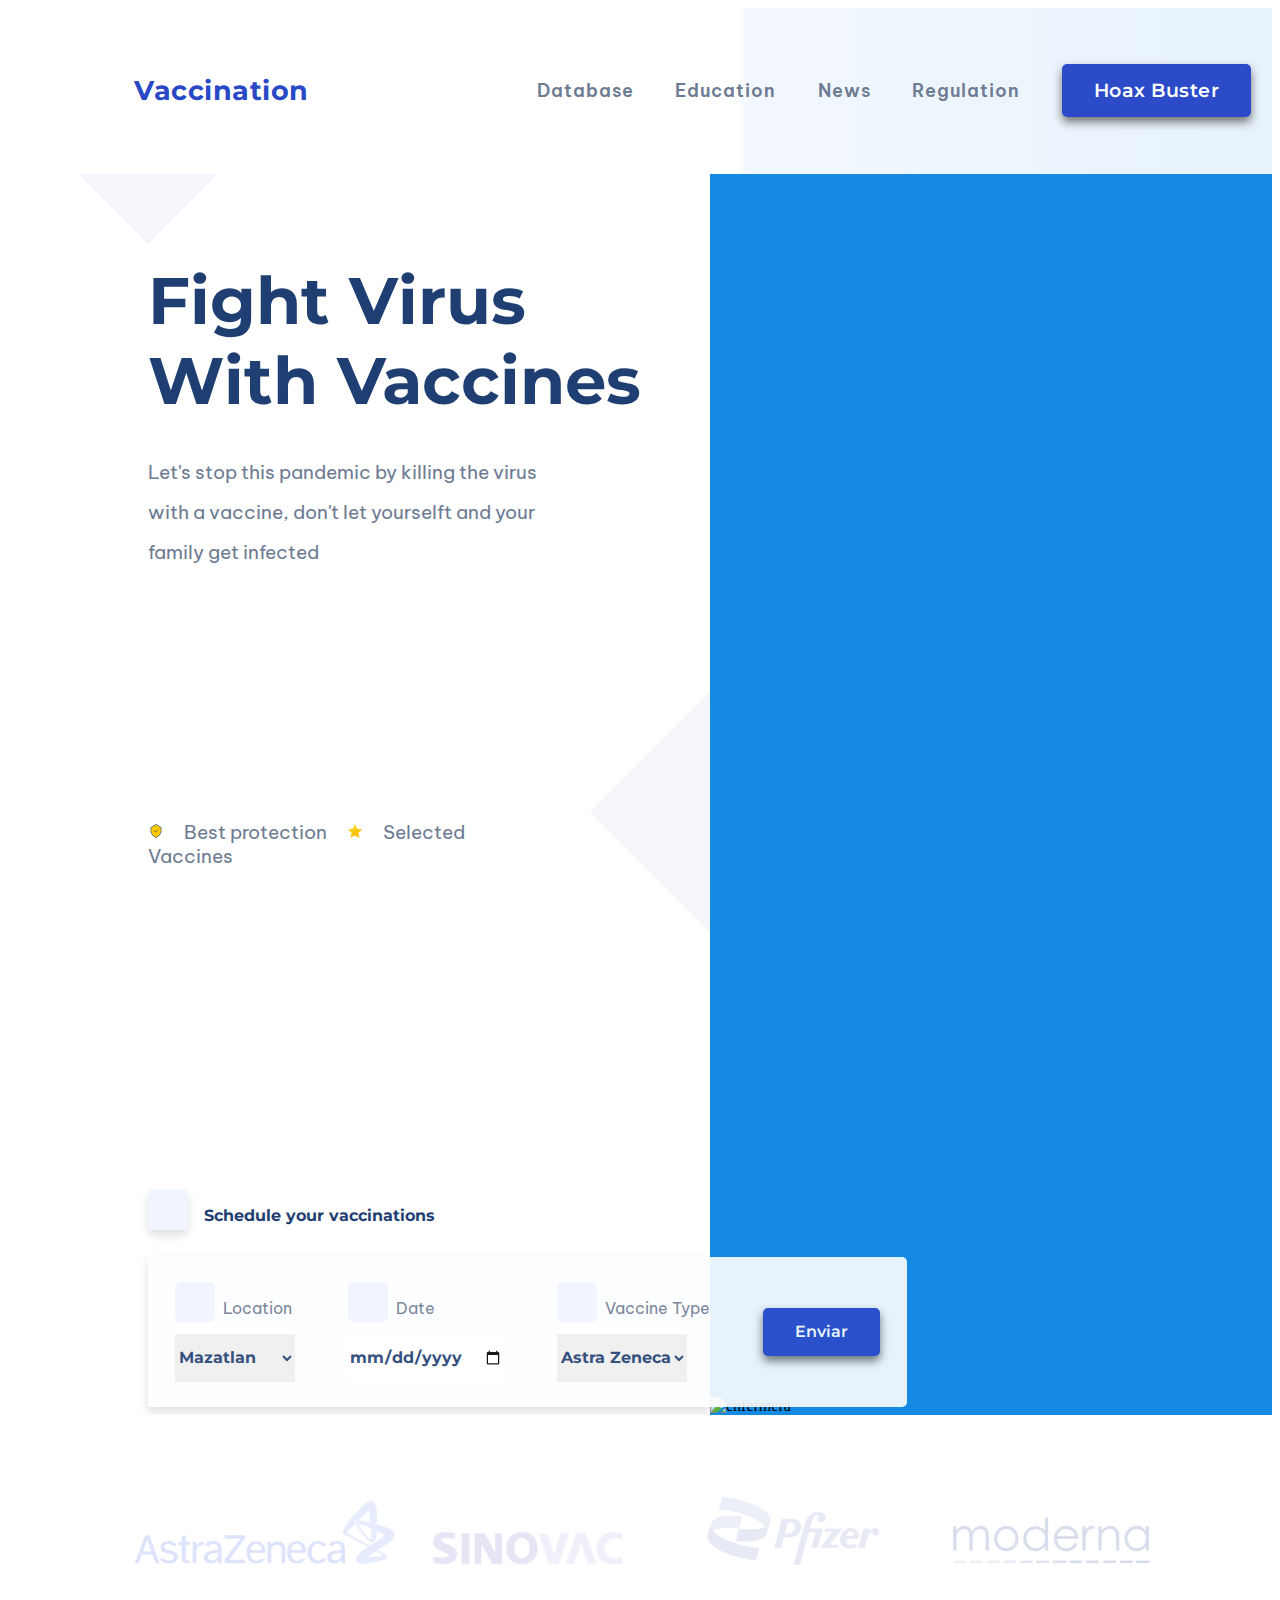
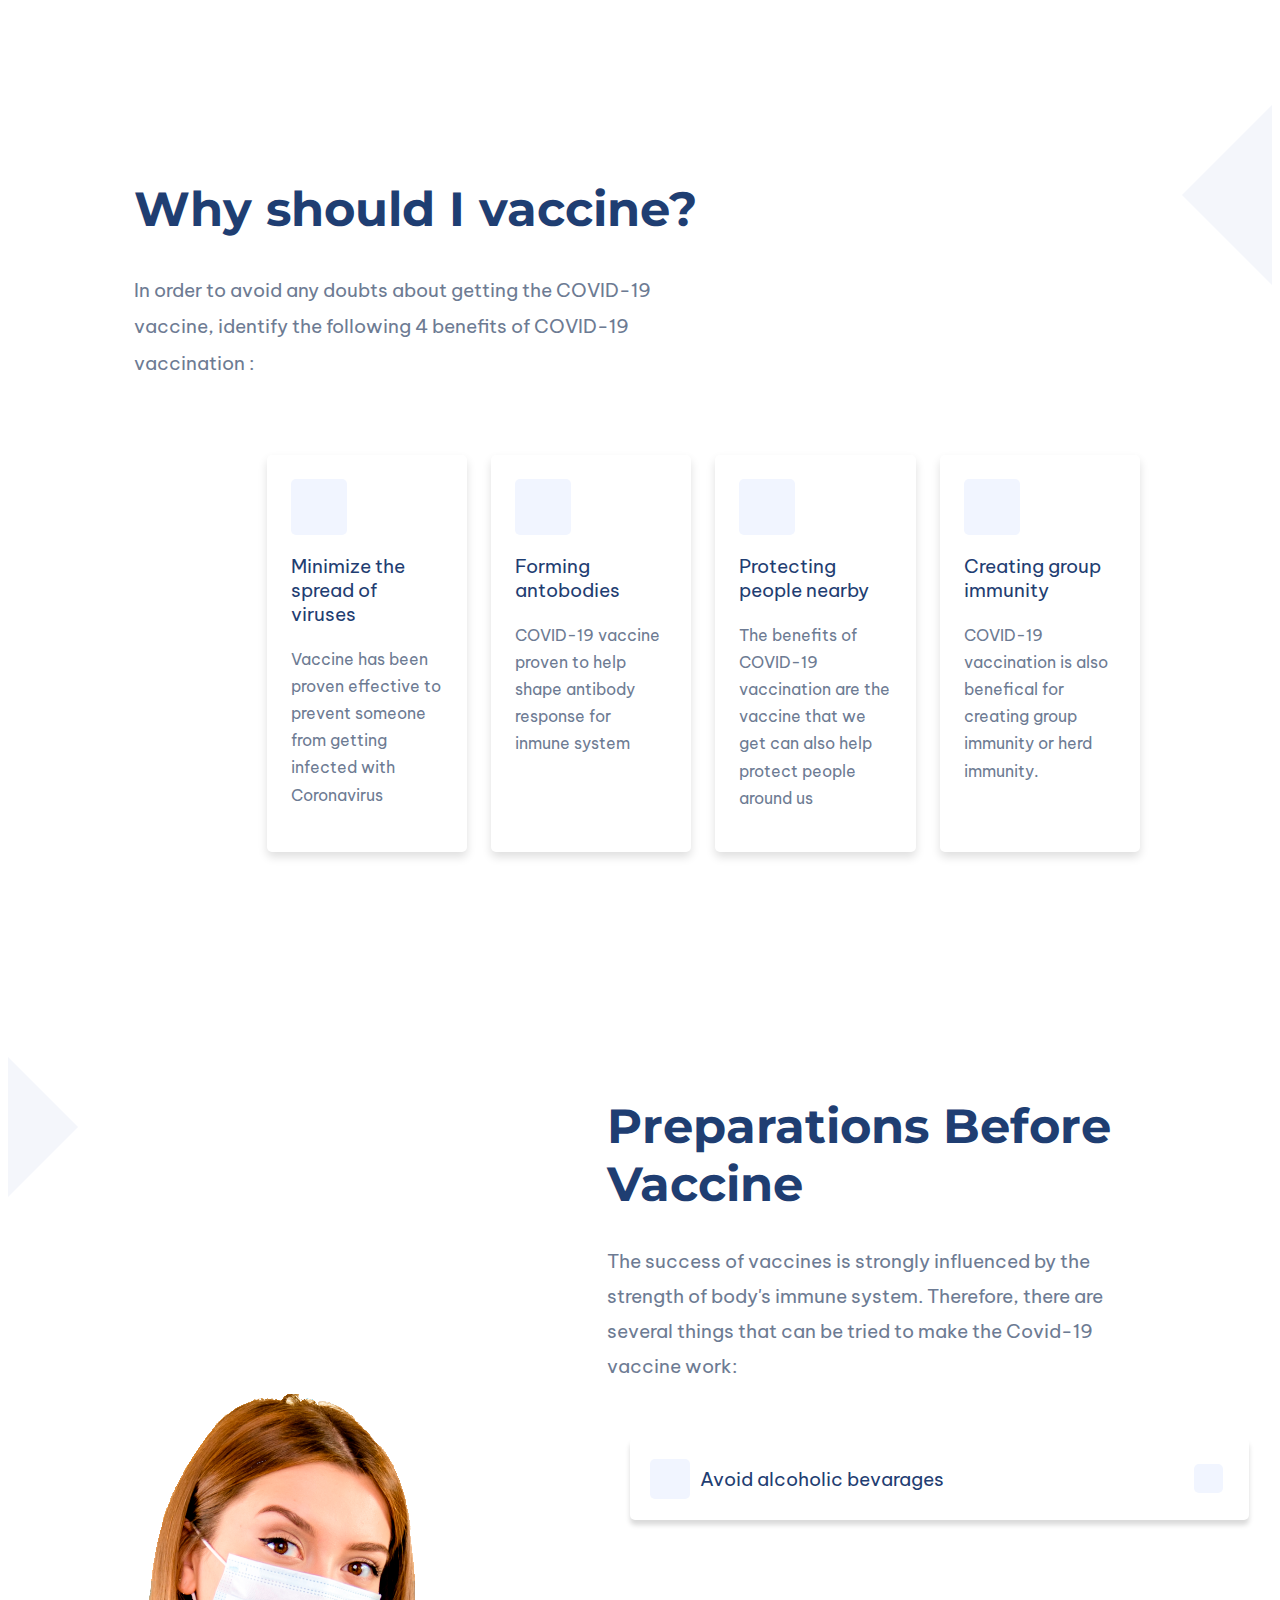
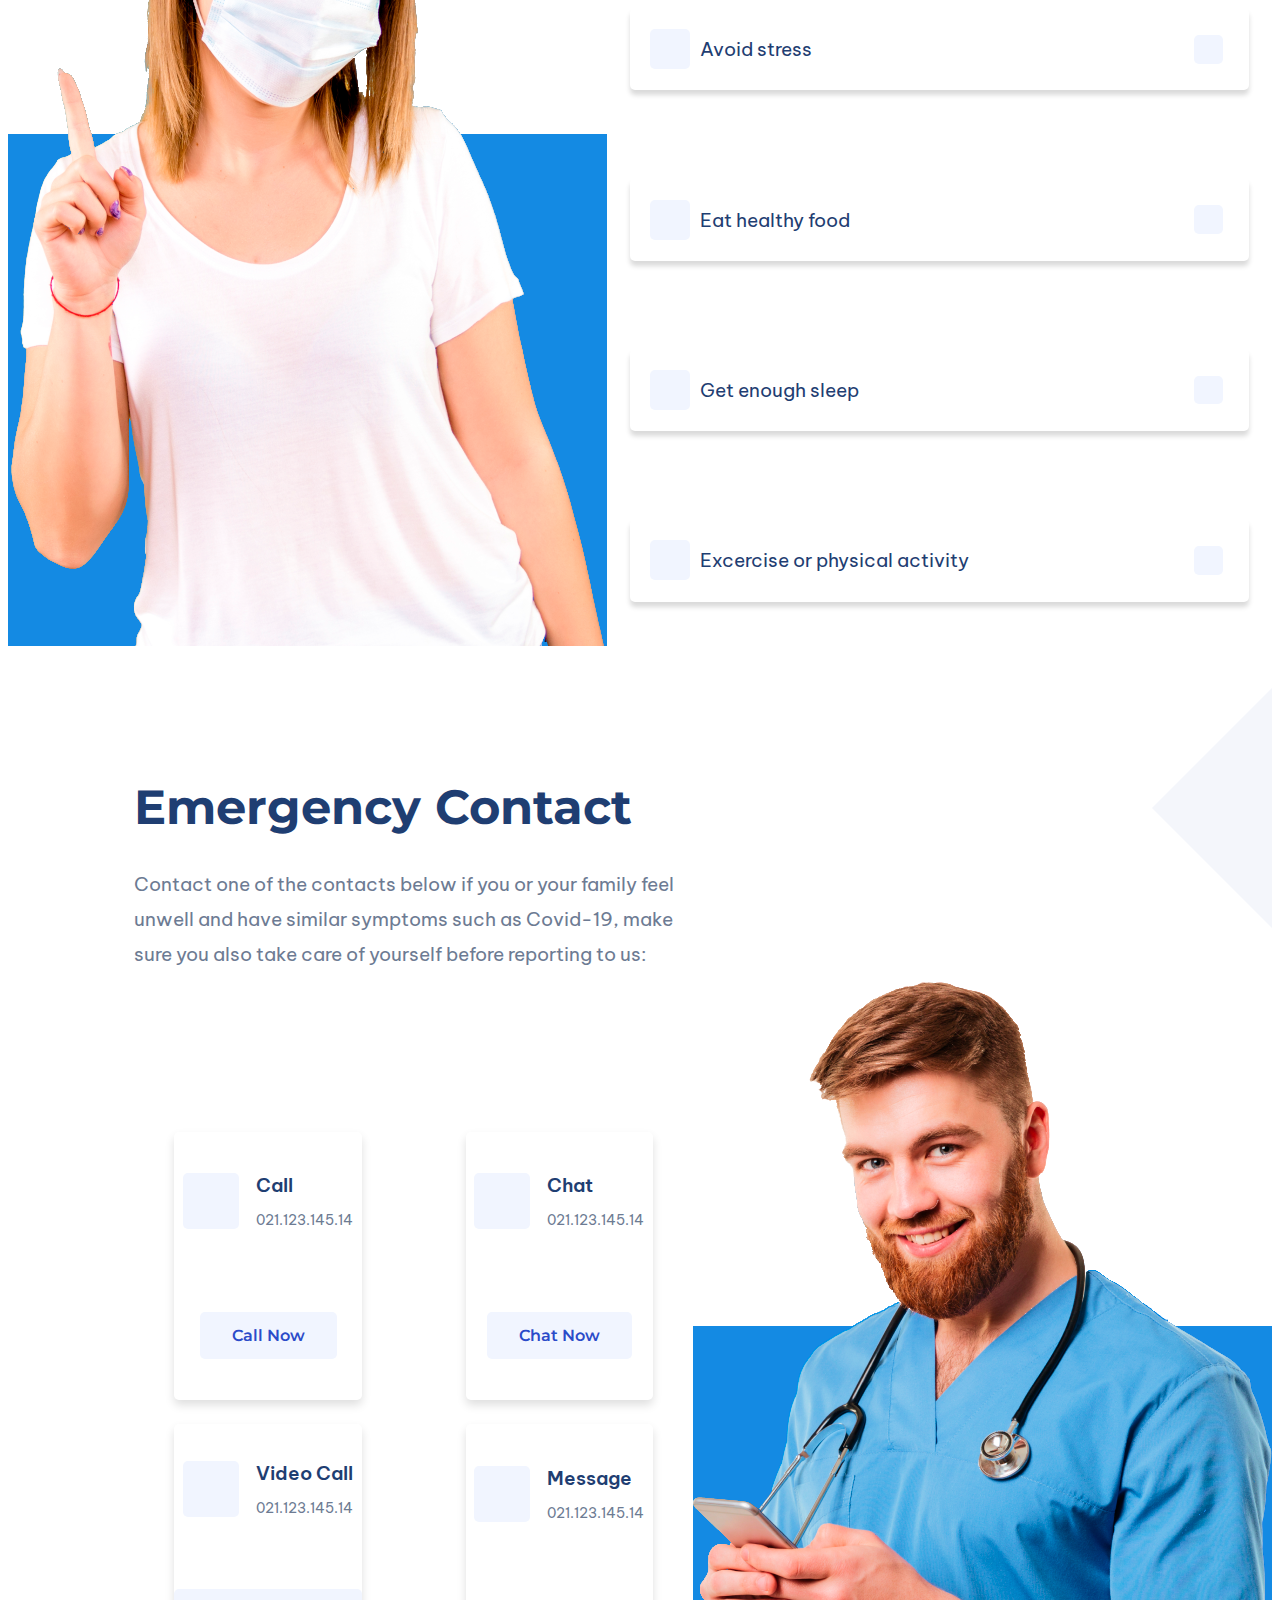
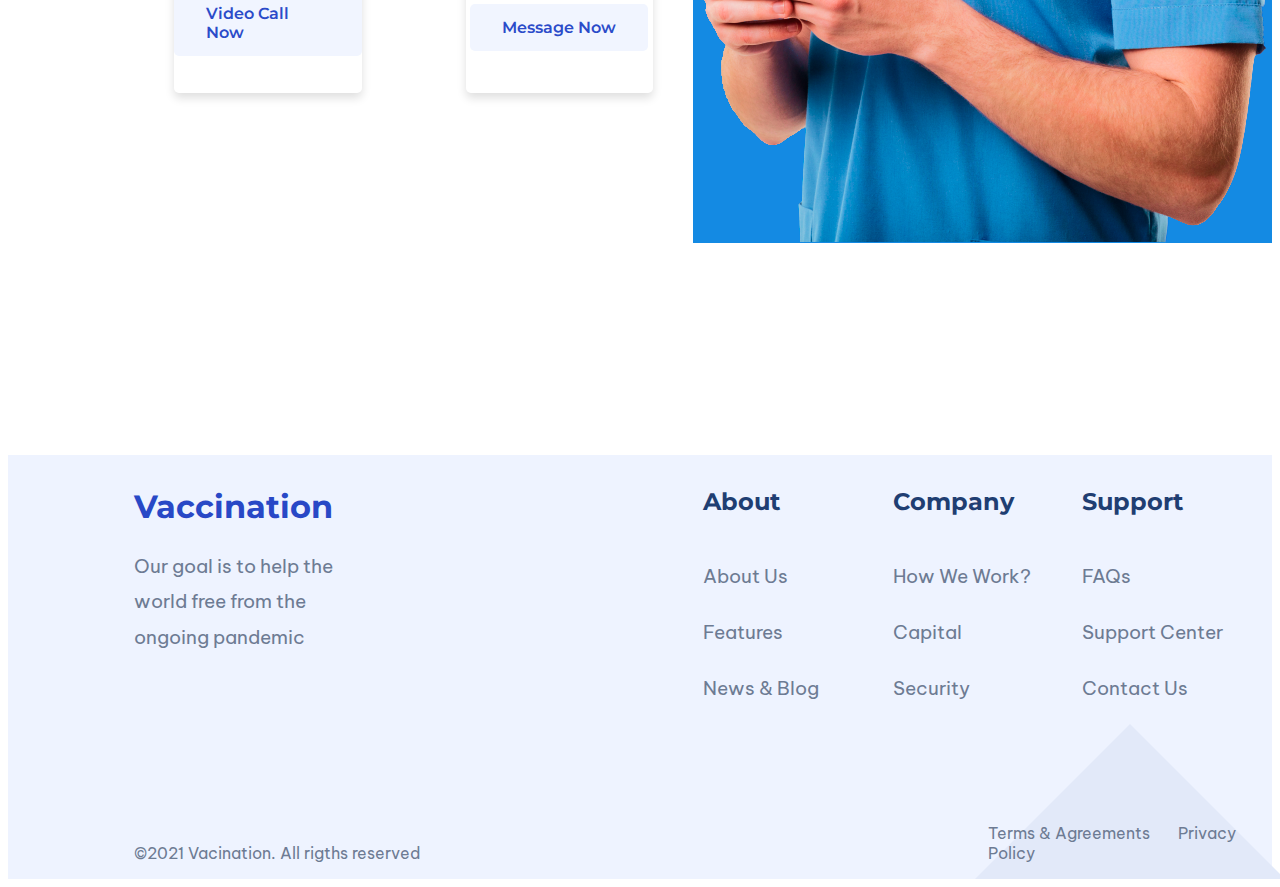
==== commit 11abb61b: "Main-Section form finished" ====
--- a/index.html
+++ b/index.html
@@ -55,9 +55,70 @@
                             <span class="main-icon-text">Best protection</span>
                             <img id="star" src="./assets/img/icons8-star-48.png" alt="star-icon">
                             <span class="main-icon-text">Selected Vaccines</span>
-
                         </p>
                         <div class="triangle-up-rigth triangle-maintext-big-2"></div>
+                    </div>
+                    <div class="form-container">
+                        <div class="form-title-wrapper">
+                            <div class="icon-wrapper form-title-icon">
+                                <div class="icon-aligment">
+                                    <ion-icon name="time"></ion-icon>
+                                </div>
+                            </div>
+                            <p class="form-title title-color main-titles">Schedule your vaccinations</p>
+                        </div>
+                        <div class="form-base">
+
+                            <form action="">
+                                <div class="form-location">
+                                    <div class="location-title">
+                                        <div class="icon-wrapper form-title-icon icon-sizes">
+                                            <div class="icon-aligment">
+                                                <ion-icon name="location"></ion-icon>
+                                            </div>
+                                        </div>
+                                        <p class="regular-text-color text-font title-selectors-sizes">Location</p>
+                                    </div>
+                                    <select class="title-color" name="location" id="location">
+                                        <option value="Mazatlan">Mazatlan</option>
+                                        <option value="Mazatlan">CDMX</option>
+                                        <option value="Mazatlan">Monterrey</option>
+                                        <option value="Mazatlan">Guadalajara</option>
+                                        <option value="Mazatlan">Cancun</option>
+                                    </select>
+                                </div>
+                                <div class="form-date">
+                                    <div class="date-title">
+                                        <div class="icon-wrapper form-title-icon icon-sizes">
+                                            <div class="icon-aligment">
+                                                <ion-icon name="location"></ion-icon>
+                                            </div>
+                                        </div>
+                                        <p class="regular-text-color text-font title-selectors-sizes">Date</p>
+                                    </div>
+                                    <input class="title-color main-titles" type="date" name="vaccine-date"
+                                        id="vaccine-date">
+                                </div>
+                                <div class="form-vaccine">
+                                    <div class="form-title-vaccine">
+                                        <div class="icon-wrapper form-title-icon icon-sizes">
+                                            <div class="icon-aligment">
+                                                <ion-icon name="location"></ion-icon>
+                                            </div>
+                                        </div>
+                                        <p class="regular-text-color text-font title-selectors-sizes">Vaccine Type</p>
+                                    </div>
+                                    <select class="title-color" name="vaccine" id="vaccine">
+                                        <option value="Astra Zeneca">Astra Zeneca</option>
+                                        <option value="Moderna">Moderna</option>
+                                        <option value="Sinovac">Sinovac</option>
+                                        <option value="Pfizer">Pfizer</option>
+                                    </select>
+                                </div>
+
+                                <a class="blue-buttons-color" href="#">Enviar</a>
+                            </form>
+                        </div>
                     </div>
                 </div>
                 <div class="image-wrapper image-background-color">
--- a/assets/css/styles.css
+++ b/assets/css/styles.css
@@ -174,7 +174,7 @@
     }
 
         .container .header .header-wrapper {
-            grid-column: 2 / 6;            
+            grid-column: 2 / 7;            
             display: flex;            
             align-items: center;
             background: rgb(255,255,255);
@@ -229,7 +229,7 @@
         }           
 
         .container .main-image-wrapper {            
-            grid-column: 2 / 6;            
+            grid-column: 2 / 7;            
             display: flex;
             flex-direction: row;
             flex-wrap: nowrap;
@@ -255,7 +255,9 @@
 
             .container .main-image-wrapper .main-text {               
                 width: 50%;
-                height: 100%;                
+                height: 100%;
+                display: flex;                               
+                flex-direction: column;                                             
             }
 
                 .container .main-image-wrapper .main-text .triangle{
@@ -277,11 +279,112 @@
                     margin-bottom: 0;
                 }
 
+                .container .main-image-wrapper .main-text .form-container {
+                    margin-top: auto;                                                                                                                                                                   
+                    width: 100%;
+                    height: 205px;                            
+                    display: flex;
+                    flex-direction: column;                    
+                    margin-bottom: 20px;                                     
+                    align-items: flex-start;                    
+                }
+
+                    .container .main-image-wrapper .main-text .form-container .form-title-wrapper {
+                        width: 100%;
+                        display: flex;
+                        margin-bottom: 1rem;                
+                    }
+                
+                    .container .main-image-wrapper .main-text .form-container .form-title-wrapper .form-title-icon {                        
+                        margin-right: 1rem;
+                        font-size: 1.5rem;
+                        width: 2.5rem;
+                        height: 2.5rem;
+                        box-shadow: 0px 5px 10px rgb(223 223 223);
+                    }
+
+                    .container .main-image-wrapper .main-text .form-container .form-title-wrapper .form-title {                        
+                        font-size: 1rem;
+                        font-weight: bold;                        
+                    }
+
+                    .container .main-image-wrapper .main-text .form-container .form-base {
+                        box-shadow: 0px 5px 10px rgb(223 223 223);
+                        width: 100%;
+                    }
+                
+                    .container .main-image-wrapper .main-text .form-container .form-base form {
+                        background-color: #fdfeff;
+                        border-radius: 5px;                                                                       
+                        width: 135%;
+                        height: 150px;
+                        display: flex;                            
+                        flex-direction: row;
+                        justify-content: space-around;
+                        align-items: center;
+                        opacity: 0.9;                        
+                        
+                    }
+
+                        .container .main-image-wrapper .main-text .form-container .form-base form .icon-sizes {
+                            font-size: 1.5rem;
+                            width: 2.5rem;
+                            height: 2.5rem;
+                        }
+
+                        .container .main-image-wrapper .main-text .form-container .form-base form .title-selectors-sizes {
+                            font-size: 1rem;
+                        }                       
+
+                            .container .main-image-wrapper .main-text .form-container .form-base form .form-location .location-title {
+                                display: flex;
+                                flex-direction: row;
+                                flex-wrap: nowrap;                                
+                            }
+
+                            .container .main-image-wrapper .main-text .form-container .form-base form .form-location .location-title .icon-wrapper {
+                                margin-right: .5rem;
+                            }
+
+                            .container .main-image-wrapper .main-text .form-container .form-base form .form-date .date-title {
+                                display: flex;
+                                flex-direction: row;
+                                flex-wrap: nowrap;                                
+                            }
+
+                            .container .main-image-wrapper .main-text .form-container .form-base form .form-date .date-title .icon-wrapper {
+                                margin-right: .5rem;
+                            }
+
+                            .container .main-image-wrapper .main-text .form-container .form-base form .form-vaccine .form-title-vaccine {
+                                display: flex;
+                                flex-direction: row;
+                                flex-wrap: nowrap;                                
+                            }
+
+                            .container .main-image-wrapper .main-text .form-container .form-base form .form-vaccine .form-title-vaccine .icon-wrapper {
+                                margin-right: .5rem;
+                            }
+
+                        .container .main-image-wrapper .main-text .form-container form input, select{
+                            font-size: 1rem;
+                            font-family: 'Montserrat', sans-serif;
+                            height: 3rem;
+                            font-weight: bold; 
+                            border: none;                           
+                        }
+
+                        .container .main-image-wrapper .main-text .form-container form input:focus, select:focus {
+                            outline: none;
+                        }
+                        
+
                     .container .main-image-wrapper .main-text .main-regular-text-wrapper {                        
                         display: flex;
                         flex-direction: column;
-                        flex-wrap: nowrap;
-                    }
+                        flex-wrap: nowrap;                        
+                    }
+                        
 
                         .container .main-image-wrapper .main-text .main-regular-text-wrapper p {
                             margin-top: .5rem;
@@ -344,7 +447,7 @@
 
         .container .benefits .benefits-wrapper {
             background-color: #fff;
-            grid-column: 2 / 6;
+            grid-column: 2 / 7;
             margin-top: 5rem;
         }
 
@@ -479,7 +582,7 @@
     }
 
         .container .preparations .preparations-wrapper {
-            grid-column: 1 / 6;
+            grid-column: 1 / 7;
             background-color: #fff;
             display: grid;            
             grid-template-columns: .9fr 1fr;            
@@ -639,9 +742,8 @@
         grid-template-columns: .5fr repeat(4, 1fr) .5fr;
     }
 
-        .container .emergency-contact .emergency-wrapper {
-            /* background-color: lightcoral; */
-            grid-column: 2 / 6;
+        .container .emergency-contact .emergency-wrapper {            
+            grid-column: 2 / 7;
             display: grid;
             grid-template-columns: repeat(2, 1fr);            
             grid-template-rows: .2fr .4fr 1fr;
@@ -794,7 +896,7 @@
     }
 
         .container .footer .footer-wrapper {
-            grid-column: 2 / 6;            
+            grid-column: 2 / 7;            
             display: grid;
             grid-template-columns: repeat(2, 1fr);
             grid-template-rows: repeat(2, 1fr);
